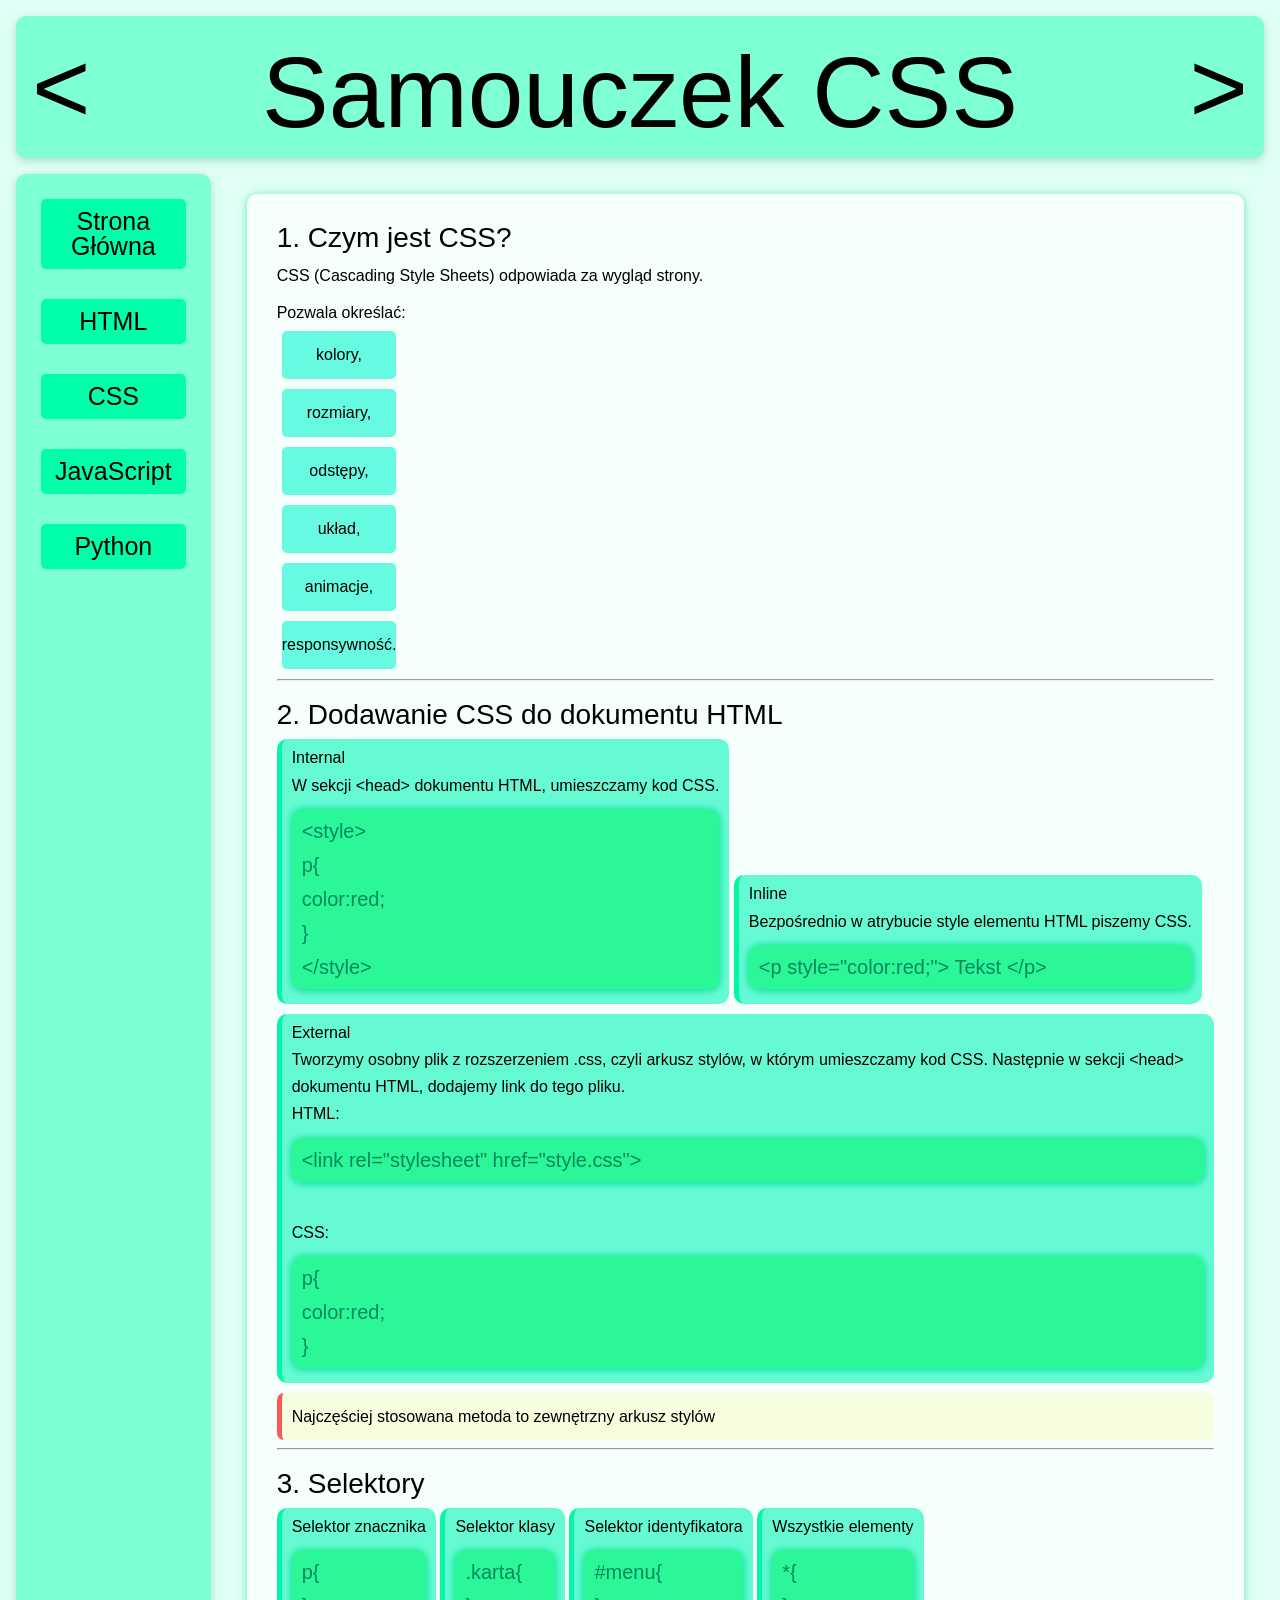
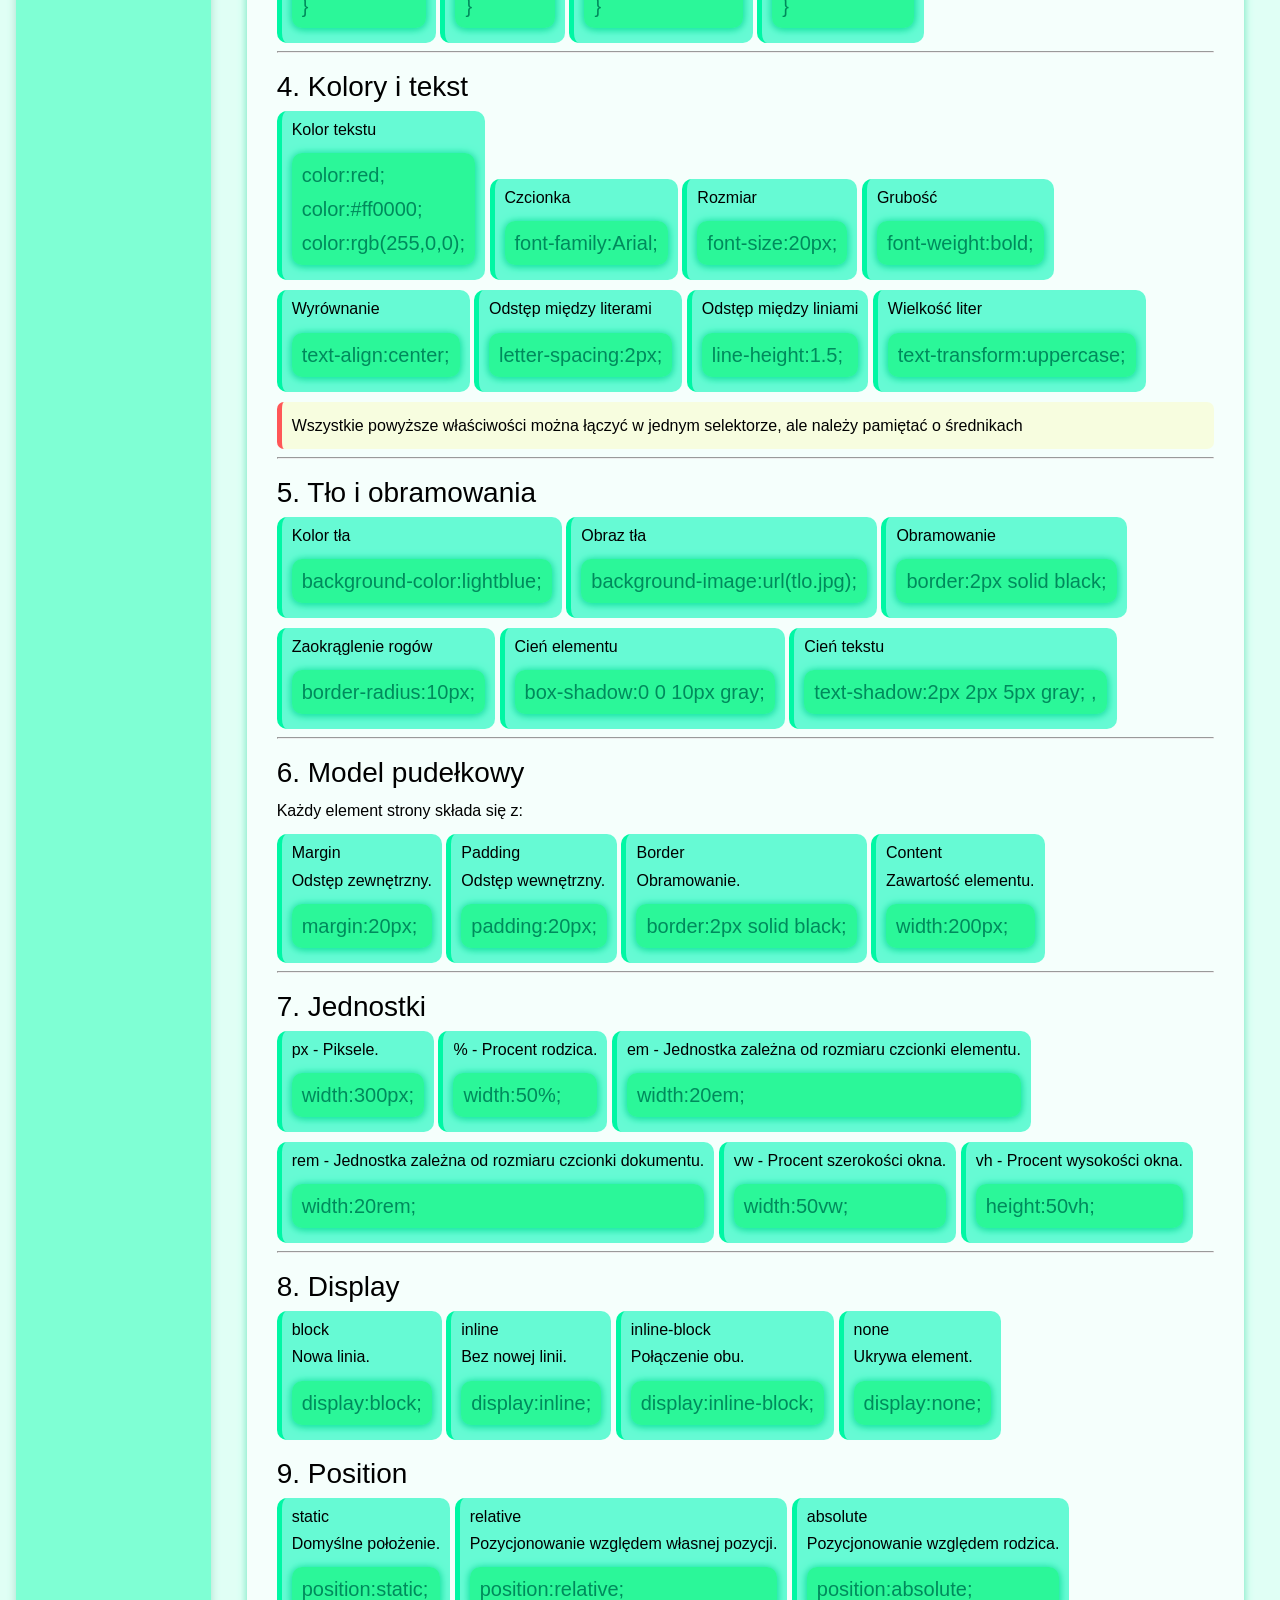
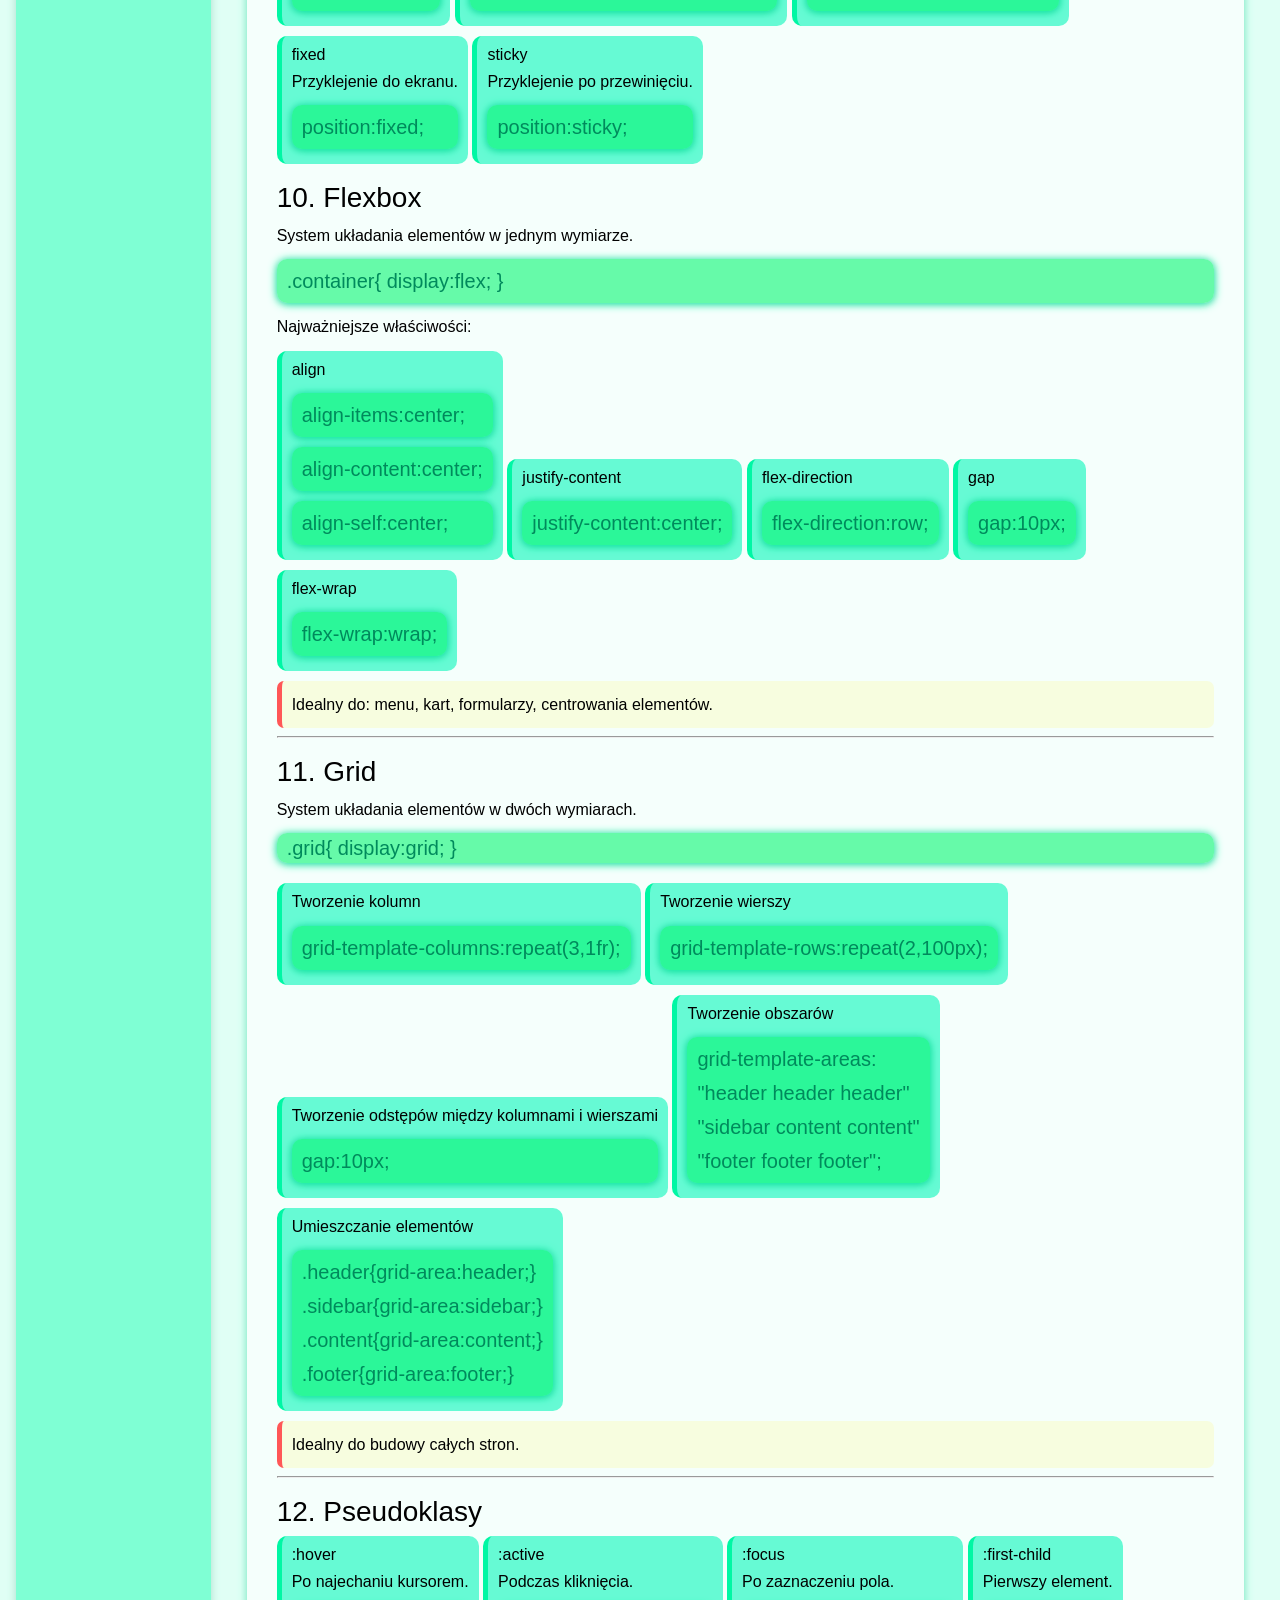
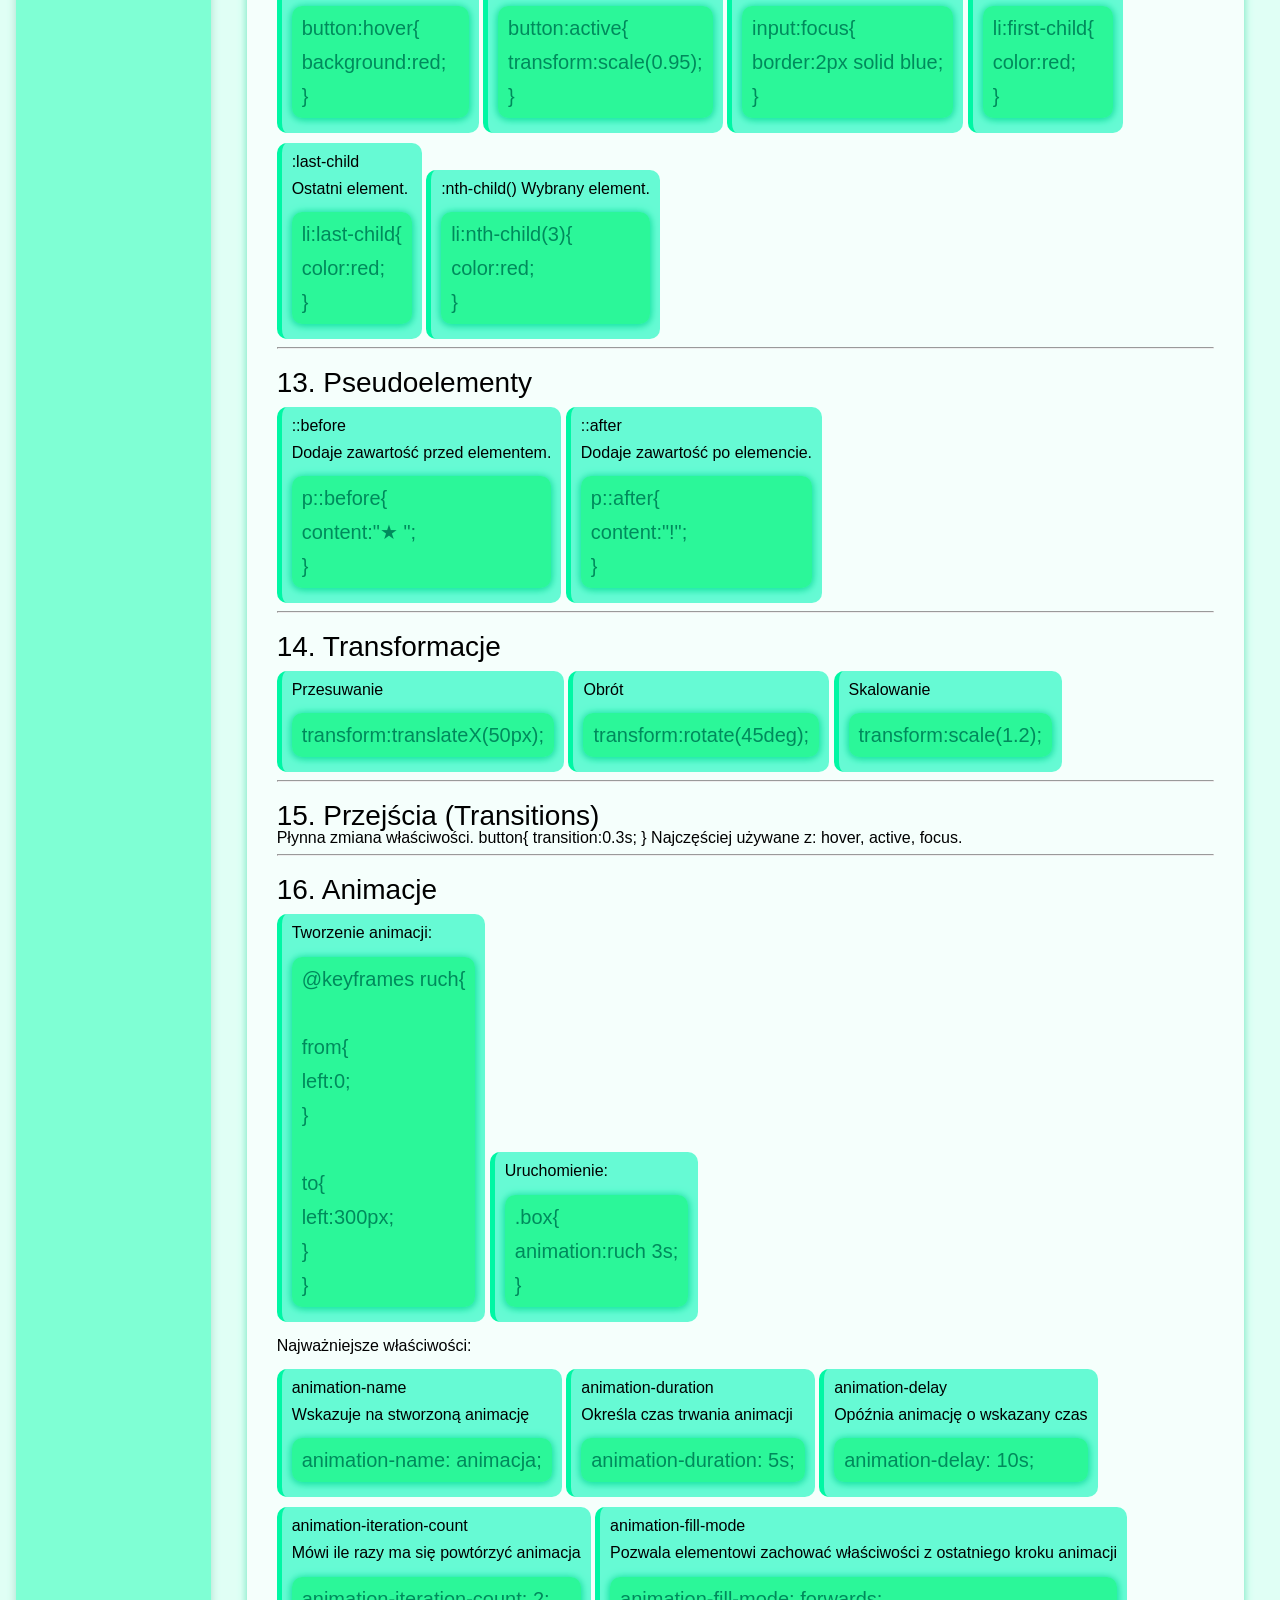
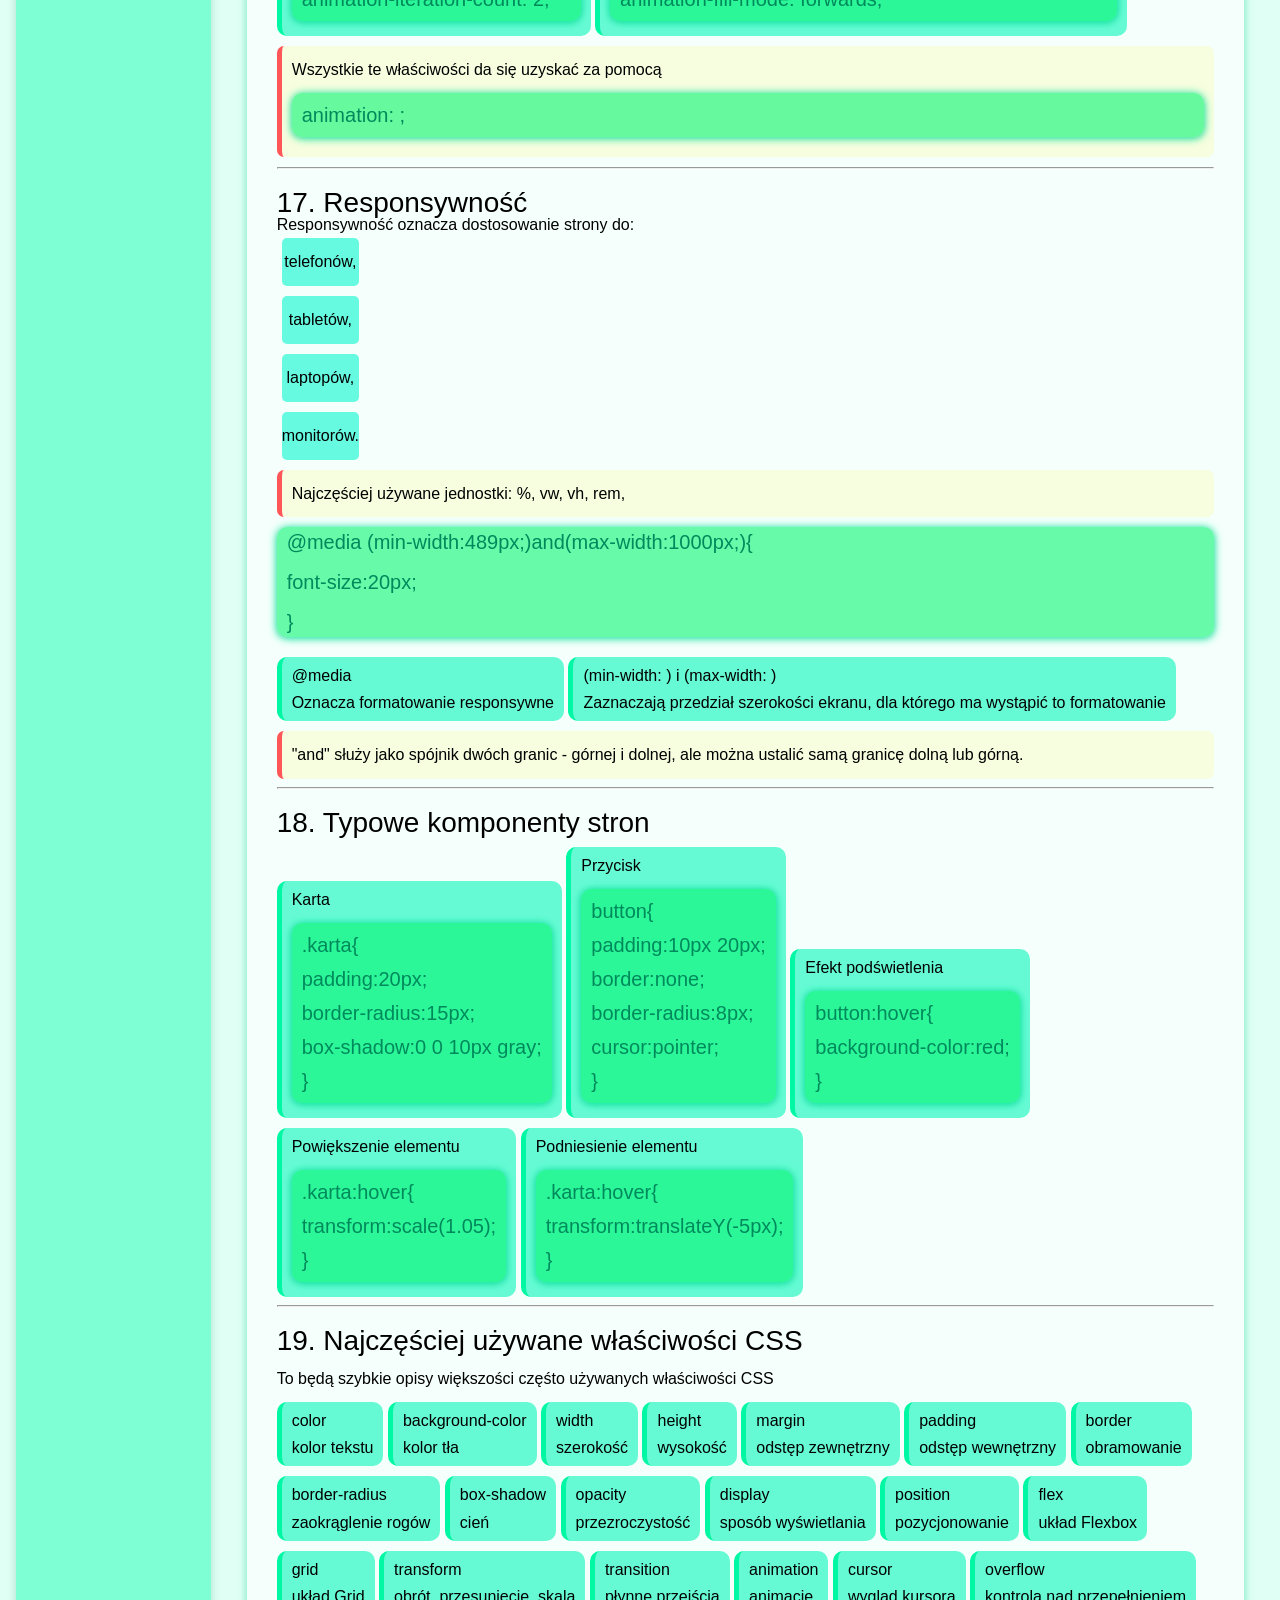
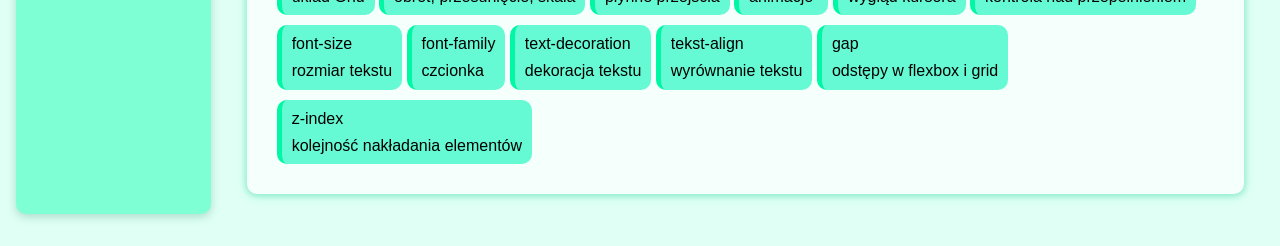
==== podstrony/CSS.html @ d65a2c93 "Add files via upload" ====
<!DOCTYPE html>
<html lang="pl">
<head>
    <meta charset="UTF-8">
    <meta name="viewport" content="width=device-width, initial-scale=1.0">
    <title>Samouczek CSS</title>
    <link rel="stylesheet" href="../arkusze/arkusz meyera.css">
    <link rel="stylesheet" href="../arkusze/styl.css">
</head>
<body>
    <header>
        <a id="poprzedni" href="HTML.html">&lt;</a>
        <h1>Samouczek CSS</h1>
        <a id="następny" href="JavaScript.html">&gt;</a>
    </header>
    <nav>
        <ul>
            <li class="Strona Główna"><a href="#">Strona Główna</a>
                <ul>
                    <li><a href="#">musisz</a></li>
                    <li><a href="#">wiedzieć</a></li>
                    <li><a href="#">o</a></li>
                    <li><a href="#">HTML 5</a></li>
                </ul>
            </li>
            <li class="HTML"><a href="#">HTML</a>
                <ul>
                    <li><a href="HTML.html#Czym jest HTML?">Czym jest HTML?</a></li>
                    <li><a href="HTML.html#Budowa dokumentu HTML">Budowa dokumentu HTML</a></li>
                    <li><a href="HTML.html#Podstawowe znaczniki">Podstawowe znaczniki</a></li>
                    <li><a href="HTML.html#Nagłówki">Nagłówki</a></li>
                    <li><a href="HTML.html#Teksty i formatowanie">Teksty i formatowanie</a></li>
                    <li><a href="HTML.html#Listy">Listy</a></li>
                    <li><a href="HTML.html#Linki">Linki</a></li>
                    <li><a href="HTML.html#Obrazy">Obrazy</a></li>
                    <li><a href="HTML.html#Tabele">Tabele</a></li>
                    <li><a href="HTML.html#Formularze">Formularze</a></li>
                    <li><a href="HTML.html#Semantyka HTML">Semantyka HTML</a></li>
                    <li><a href="HTML.html#Atrybuty HTML">Atrybuty HTML</a></li>
                    <li><a href="HTML.html#Klasy i identyfikatory">Klasy i identyfikatory</a></li>
                </ul>
            </li>
            <li class="CSS"><a href="#">CSS</a>
                <ul>
                    <li><a href="CSS.html#Czym jest CSS?">Czym jest CSS?</a></li>
                    <li><a href="CSS.html#Dodawanie CSS do dokumentu HTML">Dodawanie CSS do dokumentu HTML</a></li>
                    <li><a href="CSS.html#Selektory">Selektory</a></li>
                    <li><a href="CSS.html#Kolory i tekst">Kolory i tekst</a></li>
                    <li><a href="CSS.html#Tło i obramowania">Tło i obramowania</a></li>
                    <li><a href="CSS.html#Model pudełkowy">Model pudełkowy</a></li>
                    <li><a href="CSS.html#Jednostki">Jednostki</a></li>
                    <li><a href="CSS.html#Display">Display</a></li>
                    <li><a href="CSS.html#Position">Position</a></li>
                    <li><a href="CSS.html#Flexbox">Flexbox</a></li>
                    <li><a href="CSS.html#Grid">Grid</a></li>
                    <li><a href="CSS.html#Pseudoklasy">Pseudoklasy</a></li>
                    <li><a href="CSS.html#Pseudoelementy">Pseudoelementy</a></li>
                    <li><a href="CSS.html#Transformacje">Transformacje</a></li>
                    <li><a href="CSS.html#Przejścia">Przejścia</a></li>
                    <li><a href="CSS.html#Animacje">Animacje</a></li>
                    <li><a href="CSS.html#Responsywność">Responsywność</a></li>
                    <li><a href="CSS.html#Typowe kompnenty stron">Typowe kompnenty stron</a></li>
                    <li><a href="CSS.html#Najczęściej używane właściwości CSS">Najczęściej używane właściwości CSS</a></li>
                </ul>
            </li>
            <li class="JavaScript"><a href="#">JavaScript</a>
                <ul>
                    <li><a href="JavaScript.html">Niedostępne</a></li>
                </ul>
            </li>
            <li class="Python"><a href="#">Python</a>
                <ul>
                    <li><a href="Python.html">Niedostępne</a></li>
                </ul>
            </li>
        </ul>
    </nav>
    <div id="content">
    <section>
        <div id="Czym jest CSS?">
            <h2>1. Czym jest CSS?</h2>
            <p>CSS (Cascading Style Sheets) odpowiada za wygląd strony.</p>
            <p>Pozwala określać:</p>
            <ul>
                <li>kolory,</li>
                <li>rozmiary,</li>
                <li>odstępy,</li>
                <li>układ,</li>
                <li>animacje,</li>
                <li>responsywność.</li>
            </ul>
            <hr>
        </div>
        <div id="Dodawanie CSS do dokumentu HTML">
            <h2>2. Dodawanie CSS do dokumentu HTML</h2>
            <p class="podpunkt">Internal<br>
                W sekcji &lt;head&gt; dokumentu HTML, umieszczamy kod CSS.
                <code>
                    &lt;style&gt;<br>
                    p{<br>
                        color:red;<br>
                    }<br>
                    &lt;/style&gt;
        </code>
</p>
            <p class="podpunkt">Inline<br>
                Bezpośrednio w atrybucie style elementu HTML piszemy CSS.
                <code>
            &lt;p style="color:red;"&gt;
                Tekst
            &lt;/p&gt;
            </code>
            </p>
            
<p class="podpunkt">External<br>
    Tworzymy osobny plik z rozszerzeniem .css, czyli arkusz stylów, w którym umieszczamy kod CSS. Następnie w sekcji &lt;head&gt; dokumentu HTML, dodajemy link do tego pliku.
    <br>HTML:
    <code>
        &lt;link rel="stylesheet" href="style.css"&gt;
    </code>
    <br>CSS:<br>
    <code>
        p{<br>
            color:red;<br>
        }<br>
    </code>
    <link rel="stylesheet" href="style.css">
</p>
<p class="important">Najczęściej stosowana metoda to zewnętrzny arkusz stylów</p>
<hr>
</div>
        <div id="Selektory">
            <h2>3. Selektory</h2>
            <p class="podpunkt">Selektor znacznika
            <code>
                p{<br>
                }
            </code>
        </p>
            <p class="podpunkt">Selektor klasy
            <code>
                .karta{<br>
                }
            </code>
        </p>

<p class="podpunkt">Selektor identyfikatora<br>
    <code>
        #menu{<br>
        }
    </code>
</p>
<p class="podpunkt">
Wszystkie elementy<br>
<code>
*{<br>}
</code>
</p>
<hr>
</div>
        <div id="Kolory i tekst">
            <h2>4. Kolory i tekst</h2>
            <p class="podpunkt">Kolor tekstu
            <code>
                color:red;<br>
                color:#ff0000;<br>
                color:rgb(255,0,0);
            </code>
            </p>
            <p class="podpunkt">Czcionka
            <code>
                font-family:Arial;
            </code>
        </p>
        <p class="podpunkt">Rozmiar
            <code>
                font-size:20px;
            </code>
        </p>
        <p class="podpunkt">Grubość
            <code>
                font-weight:bold;
            </code>
        </p>
        <p class="podpunkt">Wyrównanie
            <code>text-align:center;</code>
        </p>
        <p class="podpunkt">Odstęp między literami
            <code>letter-spacing:2px;</code>
        </p>
        <p class="podpunkt">Odstęp między liniami
            <code>line-height:1.5;</code>
        </p>
        <p class="podpunkt">Wielkość liter
            <code>text-transform:uppercase;</code>
        </p>
        <p class="important">Wszystkie powyższe właściwości można łączyć w jednym selektorze, ale należy pamiętać o średnikach</p>
        <hr>
        </div>
        <div id="Tło i obramowania">
            <h2>5. Tło i obramowania</h2>
            <p class="podpunkt">Kolor tła
                <code>
                    background-color:lightblue;
                </code>
            </p>
            <p class="podpunkt">Obraz tła
                <code>
                    background-image:url(tlo.jpg);
                </code>
            </p>
            <p class="podpunkt">Obramowanie
                <code>
                    border:2px solid black;
                </code>
            </p>
            <p class="podpunkt">Zaokrąglenie rogów
                <code>
                    border-radius:10px;
                </code>
            </p>
            <p class="podpunkt">Cień elementu
                <code>
                    box-shadow:0 0 10px gray;
                </code>
            </p>
             <p class="podpunkt">
                Cień tekstu
             <code>
text-shadow:2px 2px 5px gray;
,             </code>
             </p>
             <hr>
        </div>
        <div id="Model pudełkowy">
            <h2>6. Model pudełkowy</h2>

<p>Każdy element strony składa się z:<br>
</p>
<p class="podpunkt">Margin<br>
Odstęp zewnętrzny.
<code>
margin:20px;
</code>
</p>
<p class="podpunkt">Padding<br>
Odstęp wewnętrzny.
<code>
padding:20px;
</code>
</p>
<p class="podpunkt">Border<br>
Obramowanie.
<code>
border:2px solid black;
</code>
</p>
<p class="podpunkt">Content<br>
Zawartość elementu.
<code>
width:200px;
</code>
</p>
<hr>
        </div>
        <div id="Jednostki">
            <h2>7. Jednostki</h2>
            <p class="podpunkt">px - Piksele.
            <code>
                width:300px;
            </code>
            </p>
             <p class="podpunkt">
                % - Procent rodzica.
<code>
width:50%;
</code>
</p>
<p class="podpunkt">em - Jednostka zależna od rozmiaru czcionki elementu.
            <code>
                width:20em;
            </code>
        </p>
        <p class="podpunkt">rem - Jednostka zależna od rozmiaru czcionki dokumentu.
            <code>
                width:20rem;
            </code>
        </p>
        <p class="podpunkt">vw - Procent szerokości okna.
            <code>
                width:50vw;
            </code>
        </p>
        <p class="podpunkt">vh - Procent wysokości okna.
            <code>
                height:50vh;
            </code>
        </p>
<hr></div>
        <div id="Display">
            <h2>8. Display</h2>
            <p class="podpunkt">block<br>
                Nowa linia.
            <code>
                display:block;
            </code>
            </p>
            <p class="podpunkt">inline<br>
                Bez nowej linii.
            <code>
                display:inline;
            </code>
            </p>
            <p class="podpunkt">inline-block<br>
                Połączenie obu.
            <code>
                display:inline-block;
            </code>
            </p>
            <p class="podpunkt">none<br>
                Ukrywa element.
            <code>
                display:none;
            </code>
            </p>
        </div>
        <div id="Position"><h2>9. Position</h2>
            <p class="podpunkt">
                static<br>
                Domyślne położenie.
                <code>
                    position:static;
                </code>
            </p>
            <p class="podpunkt">
                relative<br>
                Pozycjonowanie względem własnej pozycji.
                <code>
                    position:relative;
                </code>
            </p>
            <p class="podpunkt">
                absolute<br>
                Pozycjonowanie względem rodzica.
                <code>
                    position:absolute;
                </code>
            </p>
            <p class="podpunkt">
                fixed<br>
                Przyklejenie do ekranu.
                <code>
                    position:fixed;
                </code>
            </p>
            <p class="podpunkt">
                sticky<br>
                Przyklejenie po przewinięciu.
                <code>
                    position:sticky;
                </code>
            </p>
        </div>
        <div id="Flexbox">
            <h2>10. Flexbox</h2>
            <p>System układania elementów w jednym wymiarze.
<code>
.container{
    display:flex;
}
</code>
            </p>
            <p>Najważniejsze właściwości:
                <p class="podpunkt">
                    align
                <code>
                    align-items:center;
                </code>
                <code>
                    align-content:center;
                </code>
                <code>
                    align-self:center;
                </code>
                </p>
                <p class="podpunkt">
                    justify-content
                <code>
                    justify-content:center;
                </code>
                </p>
                
                <p class="podpunkt">
                    flex-direction
                <code>
                    flex-direction:row;
                </code>
                </p>
                <p class="podpunkt">
                    gap
                <code>
                    gap:10px;
                </code>
                </p>
                <p class="podpunkt">
                    flex-wrap
                <code>
                    flex-wrap:wrap;
                </code>
                </p>
            </p>
            <p class="important">Idealny do: menu, kart, formularzy, centrowania elementów.

            </p>
<hr></div>
        <div id="Grid">
            <h2>11. Grid</h2>
            <p>System układania elementów w dwóch wymiarach.</p>
            <code>
                .grid{
                    display:grid;
                }
            </code>
        
        <p class="podpunkt">Tworzenie kolumn<br>
            <code>
            grid-template-columns:repeat(3,1fr);
            </code>
        </p>
        <p class="podpunkt">Tworzenie wierszy<br>
            <code>
            grid-template-rows:repeat(2,100px);
            </code>
        </p>
        <p class="podpunkt">Tworzenie odstępów między kolumnami i wierszami
            <code>
            gap:10px;  
            </code>
            </p>
         <p class="podpunkt">Tworzenie obszarów<br>
            <code>
                grid-template-areas:<br>
                "header header header"<br>
                "sidebar content content"<br>
                "footer footer footer";
            </code>
        </p>
        <p class="podpunkt">Umieszczanie elementów<br>
            <code>
                .header{grid-area:header;}<br>
                .sidebar{grid-area:sidebar;}<br>
                .content{grid-area:content;}<br>
                .footer{grid-area:footer;}
            </code></p>

<p class="important">Idealny do budowy całych stron.</p>
    <hr>
</div>
        <div id="Pseudoklasy">
           <h2>12. Pseudoklasy</h2>
           <p class="podpunkt">:hover<br>
                Po najechaniu kursorem.
           <code>
button:hover{<br>
    background:red;<br>
}
</code>
</p>
<p class="podpunkt">
        :active<br>
        Podczas kliknięcia.
<code>
button:active{<br>
    transform:scale(0.95);<br>
}
</code>
</p>
<p class="podpunkt">
        :focus<br>
        Po zaznaczeniu pola.
<code>
input:focus{<br>
    border:2px solid blue;<br>
}<br>
</code>
</p>
<p class="podpunkt">
:first-child<br>
Pierwszy element.
<code>
li:first-child{<br>
    color:red;<br>
}
</code>
</p>
<p class="podpunkt">
:last-child<br>
Ostatni element.
<code>
li:last-child{<br>
    color:red;<br>
}
</code>
</p>
<p class="podpunkt">
:nth-child()

Wybrany element.
<code>
li:nth-child(3){<br>
    color:red;<br>
}
</code>
</p>
<hr>
</div>
        <div id="Pseudoelementy">
            <h2>13. Pseudoelementy</h2>
            <p class="podpunkt">::before<br>
            Dodaje zawartość przed elementem.
<code>
p::before{<br>
    content:"★ ";<br>
}
</code>
</p>
<p class="podpunkt">::after<br>
Dodaje zawartość po elemencie.
<code>
p::after{<br>
    content:"!";<br>
}
</code>
</p>
<hr>
</div>
        <div id="Transformacje">
            <h2>14. Transformacje</h2>
            <p class="podpunkt">Przesuwanie
            <code>
                transform:translateX(50px);
            </code>
            </p>
            <p class="podpunkt">Obrót
            <code>
                transform:rotate(45deg);
            </code>
            </p>
            <p class="podpunkt">Skalowanie
            <code>
                transform:scale(1.2);
            </code>
        </p>
        <hr></div>
        <div id="Przejścia">
            <h2>15. Przejścia (Transitions)</h2>

Płynna zmiana właściwości.

button{
    transition:0.3s;
}

Najczęściej używane z:

hover,
active,
focus.<hr></div>
        <div id="Animacje">
            <h2>16. Animacje</h2>
        <p class="podpunkt">
Tworzenie animacji:
<code>
@keyframes ruch{<br>
    <br>
    from{<br>
        left:0;<br>
    }<br>
    <br>
    to{<br>
        left:300px;<br>
    }<br>

}
</code>
</p>
<p class="podpunkt">Uruchomienie:<br>
<code>
.box{<br>
    animation:ruch 3s;<br>
}</code>
</p>
<p>Najważniejsze właściwości:
<p class="podpunkt">
animation-name<br>
Wskazuje na stworzoną animację
<code>
    animation-name: animacja;
</code></p>
<p class="podpunkt">
animation-duration<br>
Określa czas trwania animacji
<code>
    animation-duration: 5s;
</code></p>
<p class="podpunkt">
animation-delay<br>
Opóźnia animację o wskazany czas
<code>
    animation-delay: 10s;
</code>
</p>
<p class="podpunkt">
animation-iteration-count<br>
Mówi ile razy ma się powtórzyć animacja
<code>
    animation-iteration-count: 2;
</code>
</p>
<p class="podpunkt">
animation-fill-mode<br>
Pozwala elementowi zachować właściwości z ostatniego kroku animacji
<code>
    animation-fill-mode: forwards;
</code>
</p>
<p class="important">
    Wszystkie te właściwości da się uzyskać za pomocą <code>animation: ;</code>
</p>
</p>
<hr>
</div>
        <div id="Responsywność">
            <h2>17. Responsywność</h2>
Responsywność oznacza dostosowanie strony do:
<ul>
    <li>telefonów,</li>
    <li>tabletów,</li>
    <li>laptopów,</li>
    <li>monitorów.</li>
</ul>
<p class="important">
Najczęściej używane jednostki:

%,
vw,
vh,
rem,
</p>
<code>
    @media (min-width:489px;)and(max-width:1000px;){<br>
        <br>
        font-size:20px;<br>
        <br>
    }
</code>
<p class="podpunkt">
    @media<br>
    Oznacza formatowanie responsywne
</p>
<p class="podpunkt">
    (min-width: ) i (max-width: )<br>
    Zaznaczają przedział szerokości ekranu, dla którego ma wystąpić to formatowanie
</p>
<p class="important">
    "and" służy jako spójnik dwóch granic - górnej i dolnej, ale można ustalić samą granicę dolną lub górną.
</p>
<hr></div>
        <div id="Typowe kompnenty stron">
            <h2>18. Typowe komponenty stron</h2>
<p class="podpunkt">Karta
    <code>
.karta{<br>
    padding:20px;<br>
    border-radius:15px;<br>
    box-shadow:0 0 10px gray;<br>
}
</code>
</p>
<p class="podpunkt">
Przycisk
<code>
button{<br>
    padding:10px 20px;<br>
    border:none;<br>
    border-radius:8px;<br>
    cursor:pointer;<br>
}
</code>
</p>
<p class="podpunkt">
Efekt podświetlenia
<code>
button:hover{<br>
    background-color:red;<br>
}
</code>
</p>
<p class="podpunkt">
Powiększenie elementu
<code>
.karta:hover{<br>
    transform:scale(1.05);<br>
}
</code>
</p>
<p class="podpunkt">
Podniesienie elementu
<code>
.karta:hover{<br>
    transform:translateY(-5px);<br>
}
</code>
</p>
<hr></div>
        <div id="Najczęściej używane właściwości CSS">
            <h2>19. Najczęściej używane właściwości CSS</h2>
            <p>To będą szybkie opisy większości częśto używanych właściwości CSS</p>
            <p class="podpunkt">
                color<br>
                kolor tekstu
            </p>
            <p class="podpunkt">
                background-color<br>
                kolor tła
            </p>
            <p class="podpunkt">
                width<br>
                szerokość
            </p>
            <p class="podpunkt">
                height<br>
                wysokość
            </p>
            <p class="podpunkt">
                margin<br>
                odstęp zewnętrzny
            </p>
            <p class="podpunkt">
                padding<br>
                odstęp wewnętrzny
            </p>
            <p class="podpunkt">
                border<br>
                obramowanie
            </p>
            <p class="podpunkt">
                border-radius<br>
                zaokrąglenie rogów
            </p>
            <p class="podpunkt">
                box-shadow<br>
                cień
            </p>
            <p class="podpunkt">
                opacity<br>
                przezroczystość
            </p>
            <p class="podpunkt">
                display<br>
                sposób wyświetlania
            </p>
            <p class="podpunkt">
                position<br>
                pozycjonowanie
            </p>
            <p class="podpunkt">
                flex<br>
                układ Flexbox
            </p>
            <p class="podpunkt">
                grid<br>
                układ Grid
            </p>
            <p class="podpunkt">
                transform<br>
                obrót, przesunięcie, skala
            </p>
            <p class="podpunkt">
                transition<br>
                płynne przejścia
            </p>
            <p class="podpunkt">
                animation<br>
                animacje
            </p>
            <p class="podpunkt">
                cursor<br>
                wygląd kursora
            </p>
            <p class="podpunkt">
                overflow<br>
                kontrola nad przepełnieniem
            </p>
            <p class="podpunkt">
                font-size<br>
                rozmiar tekstu
            </p>
            <p class="podpunkt">
                font-family<br>
                czcionka
            </p>
            <p class="podpunkt">
                text-decoration<br>
                dekoracja tekstu
            </p>
            <p class="podpunkt">
                tekst-align<br>
                wyrównanie tekstu
            </p>
            <p class="podpunkt">
                gap<br>
                odstępy w flexbox i grid
            </p>
            <p class="podpunkt">
                z-index<br>
                kolejność nakładania elementów
            </p>

        </div>
    </section>

    </div>
</body>
</html>
---- arkusze/arkusz meyera.css ----
html, body, div, span, applet, object, iframe,
h1, h2, h3, h4, h5, h6, p, blockquote, pre,
a, abbr, acronym, address, big, cite, code,
del, dfn, em, img, ins, kbd, q, s, samp,
small, strike, strong, sub, sup, tt, var, u, i, center,
dl, dt, dd, ol, ul, li,
fieldset, form, label, legend,
caption, tbody, tfoot, thead,
article, aside, canvas, details, embed, 
figure, figcaption, footer, header, hgroup, 
menu, nav, output, ruby, section, summary,
time, mark, audio, video {
	margin: 0;
	padding: 0;
	border: 0;
	font-size: 100%;
	font: inherit;
	vertical-align: baseline;
}
/* HTML5 display-role reset for older browsers */
article, aside, details, figcaption, figure, 
footer, header, hgroup, menu, nav, section {
	display: block;
}
body {
	line-height: 1;
}
ol, ul {
	list-style: none;
}
blockquote, q {
	quotes: none;
}
blockquote:before, blockquote:after,
q:before, q:after {
	content: '';
	content: none;
}
table {
	border-collapse: collapse;
	border-spacing: 0;
}
---- arkusze/styl.css ----
*{
    box-sizing: border-box;
}
html{
    scroll-behavior: smooth;
    
}
body{
    display: grid;
    grid-template-columns: repeat(12, 1fr);
    grid-template-rows: auto auto 1fr auto;
    gap: 16px;
    margin-left: 16px;
    margin-right: 16px;
    font-family: "Comic Sans MS", cursive, sans-serif;
    background-color: rgb(224, 255, 245);
    overflow: break-word;
    word-break: break-word;
}
header{
    margin-top: 16px;
    border-radius: 10px;
    text-align: center;
    background-color: aquamarine;
    box-shadow: 0px 3px 10px #aaddcb;
    grid-column: span 12;
    display: grid;
    grid-template-columns: auto 1fr auto;
}
header h1{
    margin-top: 10px;
    overflow:break-word;
    min-width: 0;
}
header a{
    text-decoration: none;
    color: black;
    border-radius: 5px;
    display: block;
    text-align: center;
}
#poprzedni{
    align-self: center;
}
#następny{
    align-self: center;
}
nav{
    background-color:aquamarine;
    border-radius: 10px;
    padding: 10px;
    box-shadow: 0px 3px 10px #aaddcb;
    height: auto;
}

nav li{
    list-style-type: none;
    padding: 0;
    margin: 0;
    min-width: 0;
}
nav a{
    text-decoration: none;
    color: black;
    background-color: rgb(0, 255, 170);
    border-radius: 5px;
    display: block;
    text-align: center;
    overflow: break-word;
}
nav ul li ul{
    max-height: 0;
    opacity: 0;
    overflow: hidden;
    transition:
        max-height 0.2s ease 1s,
        opacity 0.2s ease 1s;
}
nav ul li ul a{
    display: block;
}

section{
    background-color: rgb(245, 255, 252);
    border-radius: 10px;
    padding: 10px;
    box-shadow: 0px 1px 10px aquamarine, 0px 1px 6px rgba(0, 0, 0, 0.2);
    display:block;
}
nav ul li:hover > ul{
        max-height: 1000px;
    opacity: 1;

    transition-delay: 0s;
    }
nav ul li:active > ul{
        max-height: 1000px;
        opacity: 1;
    }

nav ul li:hover > ul a{
        background-color: rgba(255, 246, 120, 0.219);
    }
nav ul li:active > ul a {
        background-color: rgba(255, 246, 120, 0.219);
    }
nav ul li:visited
    section h2{
        margin-top: 0;
        font-size: 24px;
        background-color: rgba(0, 247, 164, 0.342);
        display: block;
        border-radius: 10px;
        padding: 5px 10px;
    }
    section p{
        font-size: 16px;   
        margin-top: 10px;     
    }
    section ul{
        width: fit-content;
        text-align: center;
        margin:auto;
        padding: 0;
        margin: 0;
        display: block;
    }
    section ul li{
        list-style-type: none;
        line-height: 3;
        
        background-color: rgba(0, 247, 206, 0.582);
        border-radius: 5px;
        display: block;
        margin:5px;
        margin-bottom: 10px;
    }
    div{
        margin:20px;
    }
    nav ul li ul a:hover{
    background-color: rgba(255, 246, 120, 0.589);
}
    .important{
        background-color: rgba(255, 246, 120, 0.219);
        border-radius: 7px;
        padding: 10px;
        border-left: 5px solid rgb(255, 87, 87);
    }
    .podpunkt{
    background-color: rgba(0, 247, 185, 0.582);
    display: inline-block;
    padding: 5px 10px;
    border-radius: 10px;
    border-left: 5px solid rgb(0, 247, 164);
    align-self: center;
}
section div{
    grid-row: span 1;
}
code{
    background-color: rgba(0, 247, 111, 0.582);
    display: block;
    margin: auto;
    margin-bottom: 10px;
    margin-top: 10px;
    padding: 5px 10px;
    border-radius: 10px;
    color: rgb(0, 138, 92);
    box-shadow: 0px 1px 10px rgb(0, 247, 164), 0px 1px 6px rgba(0, 0, 0, 0.2);
}
section p span{
    background-color: rgb(255, 252, 209);
    border-radius: 5px;
    padding: 5px;
    display:inline-block;
    margin: 2px;
    
}
table, th, tr{
    border: 1px solid black;
}

@media (max-width:480px){

    header{
        padding: 16px;
        font-size: 30px;
    }
    nav{
        grid-column: span 12;
        padding: 5px;
        font-size: 10px;
    }
    nav > ul{
        display: grid;
        grid-template-columns: repeat(5, 1fr);
        gap: 8px;
        padding: 0;
        margin: 0;
}
    nav li{
        grid-column: span 1;
    }
    nav a{
        padding: 10px;
    }
    nav ul li a{
        margin: 0;
    }
    #content{
        grid-column: span 12;
        font-size: 12px;
    }
    section{
        line-height: 1.5;
        padding: 3px;
        grid-column: span 12;
    }
    section h2{
        font-size: 16px;  
}
    section p{
        font-size: 12px;
        display: block;
    }
    section ul li{
        font-size: 12px;
    }
    code{
        font-size: 14px;
    }
    .empty{
    font-size: 20px;
}
    .empty img{
        width: 20px;
        height: 20px;
}
    
}



@media (min-width:481px) and (max-width:768px){
    header{
        align-self: center;
        font-size: 35px;
        padding: 10px;
    }
    header a{
        padding: 0px;
        margin: 0px;
    }
    nav{
        grid-column: span 12;
        font-size: 16px;
    }
    nav > ul{
        display: grid;
        grid-template-columns: repeat(10, 1fr);
        gap: 16px;
        padding: 0;
        margin: 0;
}
    nav li{
        grid-column: span 2;
    }
    nav a{
        padding: 10px;
    }
    nav ul li a{
        margin: 5px;
    }
    #content{
        grid-column: span 12;
        display: grid;
        grid-template-columns: repeat(12, 1fr);
        gap: 16px;
        padding: 0;
        margin: 0;
    }
    section{
        grid-column: span 12;
    }
    section h2{
        font-size: 18px;
}
    section p{
        font-size: 14px;
        line-height: 1.5;
    }
    section ul li{
        font-size: 14px;
    }
    code{
        font-size: 16px;
    }
    .empty{
    font-size: 50px;
}
    .empty img{
        width: 50px;
        height: 50px;
}
    
}
@media (min-width:769px) and (max-width:1024px){
    header{
        padding: 16px;
        font-size: 65px;
        
    }
    nav{
        grid-column: span 2;
        grid-row: span 1;
        font-size: 22px;
        padding: 8px;
        position:sticky;
    }
    
    nav li{
        grid-column: span 2;
        margin: 0;
        
    }
    nav a{
        padding: 10px;
        grid-row: span 1;
        margin: 10px;
    }
    #content{
        position: relative;
        grid-column: span 10;
        font-size: 16px;
    }
    section{
        grid-column: span 10;
        display: block;
        font-size: 20px;
        
    }
    section h2{
        font-size: 22px;    
}
    section p{
        font-size: 16px;
        line-height: 1.7;
    }
    code{
        font-size: 20px;
    }
    .empty{
    font-size: 80px;
}
    .empty img{
        width: 80px;
        height: 80px;
}
}
@media (min-width:1024px){
    header{
        padding: 16px;
        font-size: 100px;
    }
    nav{
        grid-column: span 2;
        padding: 10px;
        font-size: 25px;
    }
    nav li{
        grid-column: span 2;
        margin: 0;
    }
    nav a{
        grid-column: span 2;
        padding: 10px;
        margin: 15px;
    }
    #content{
        grid-column: span 10;
        font-size: 16px;
    }
    section{
        grid-column: span 10;
    }
    section h2{
        font-size: 28px;    
}
    section p{
        font-size: 16px;
        line-height: 1.7;
    }
    code{
        font-size: 20px;
    }
    .empty{
    font-size: 100px;
}
    .empty img{
        width: 100px;
        height: 100px;
}
}

@keyframes navSelect{
        0%{opacity: 0;}
        100%{opacity: 1;}
}
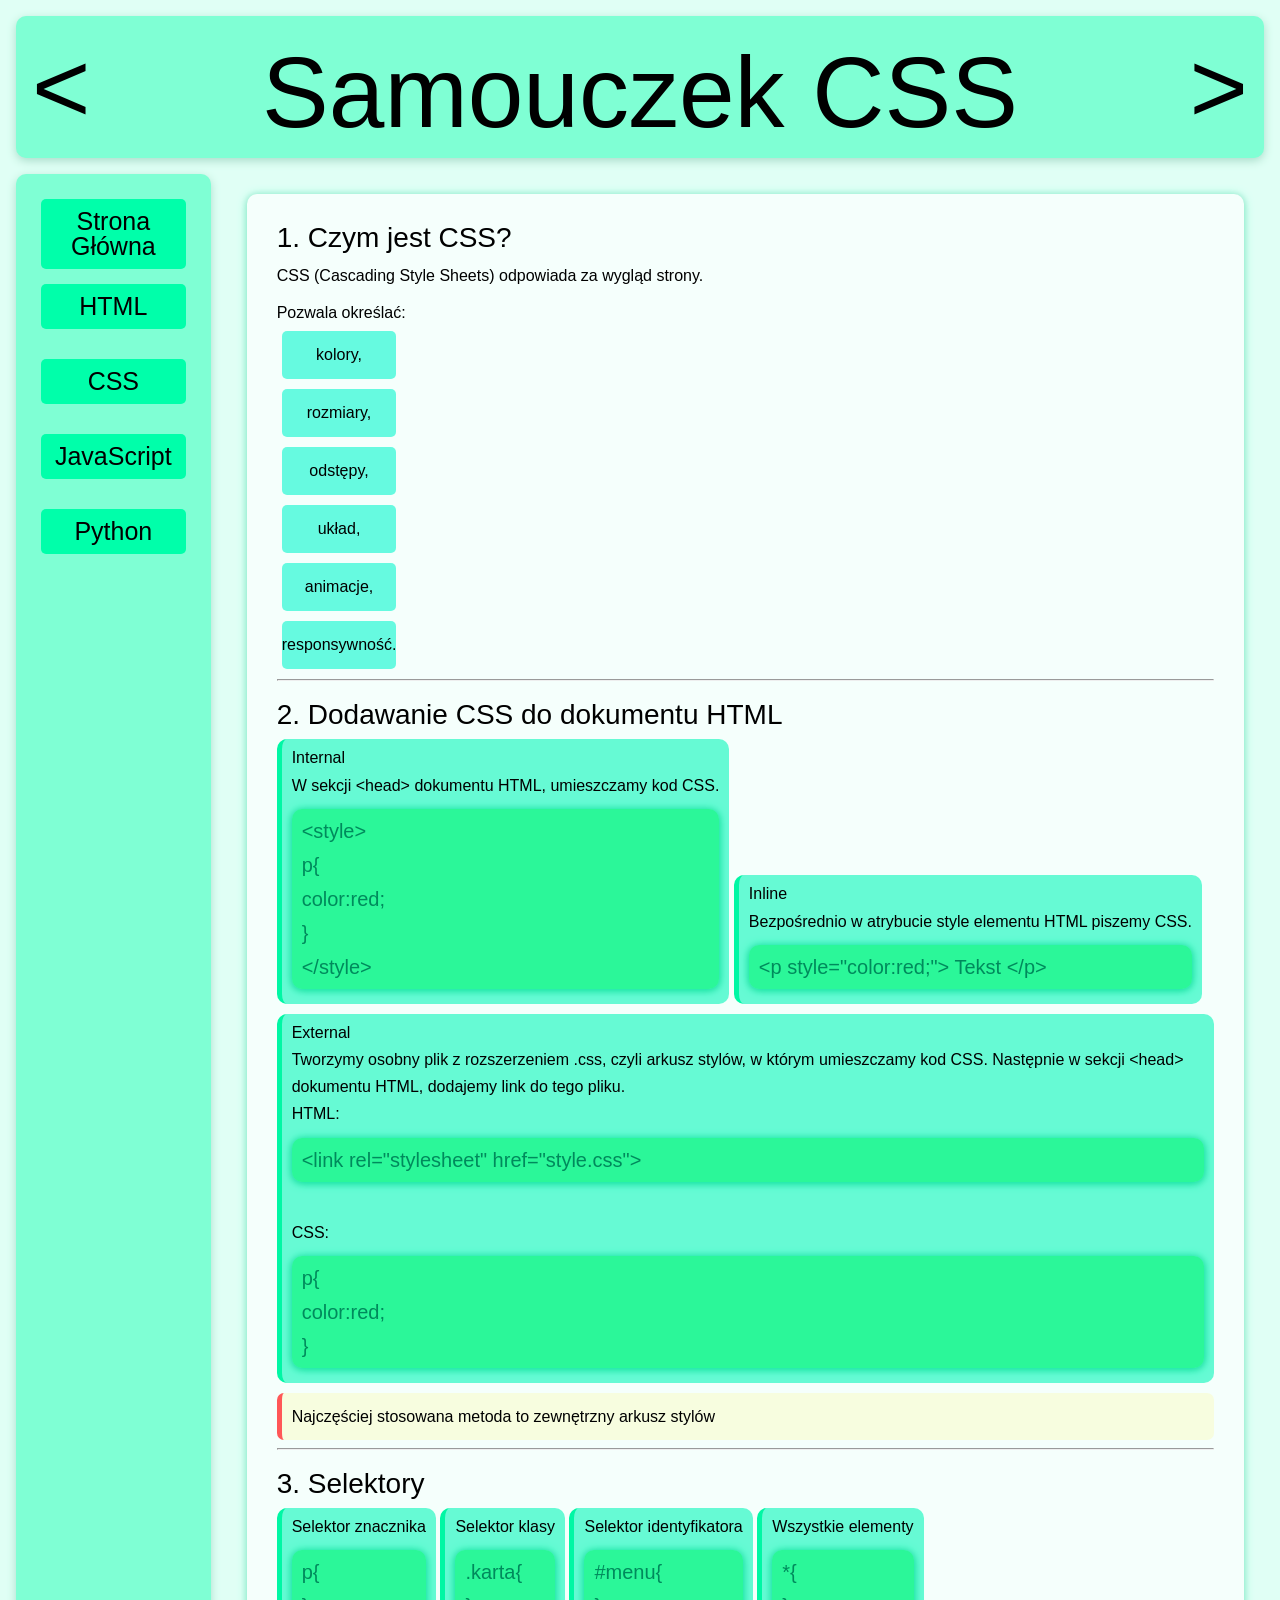
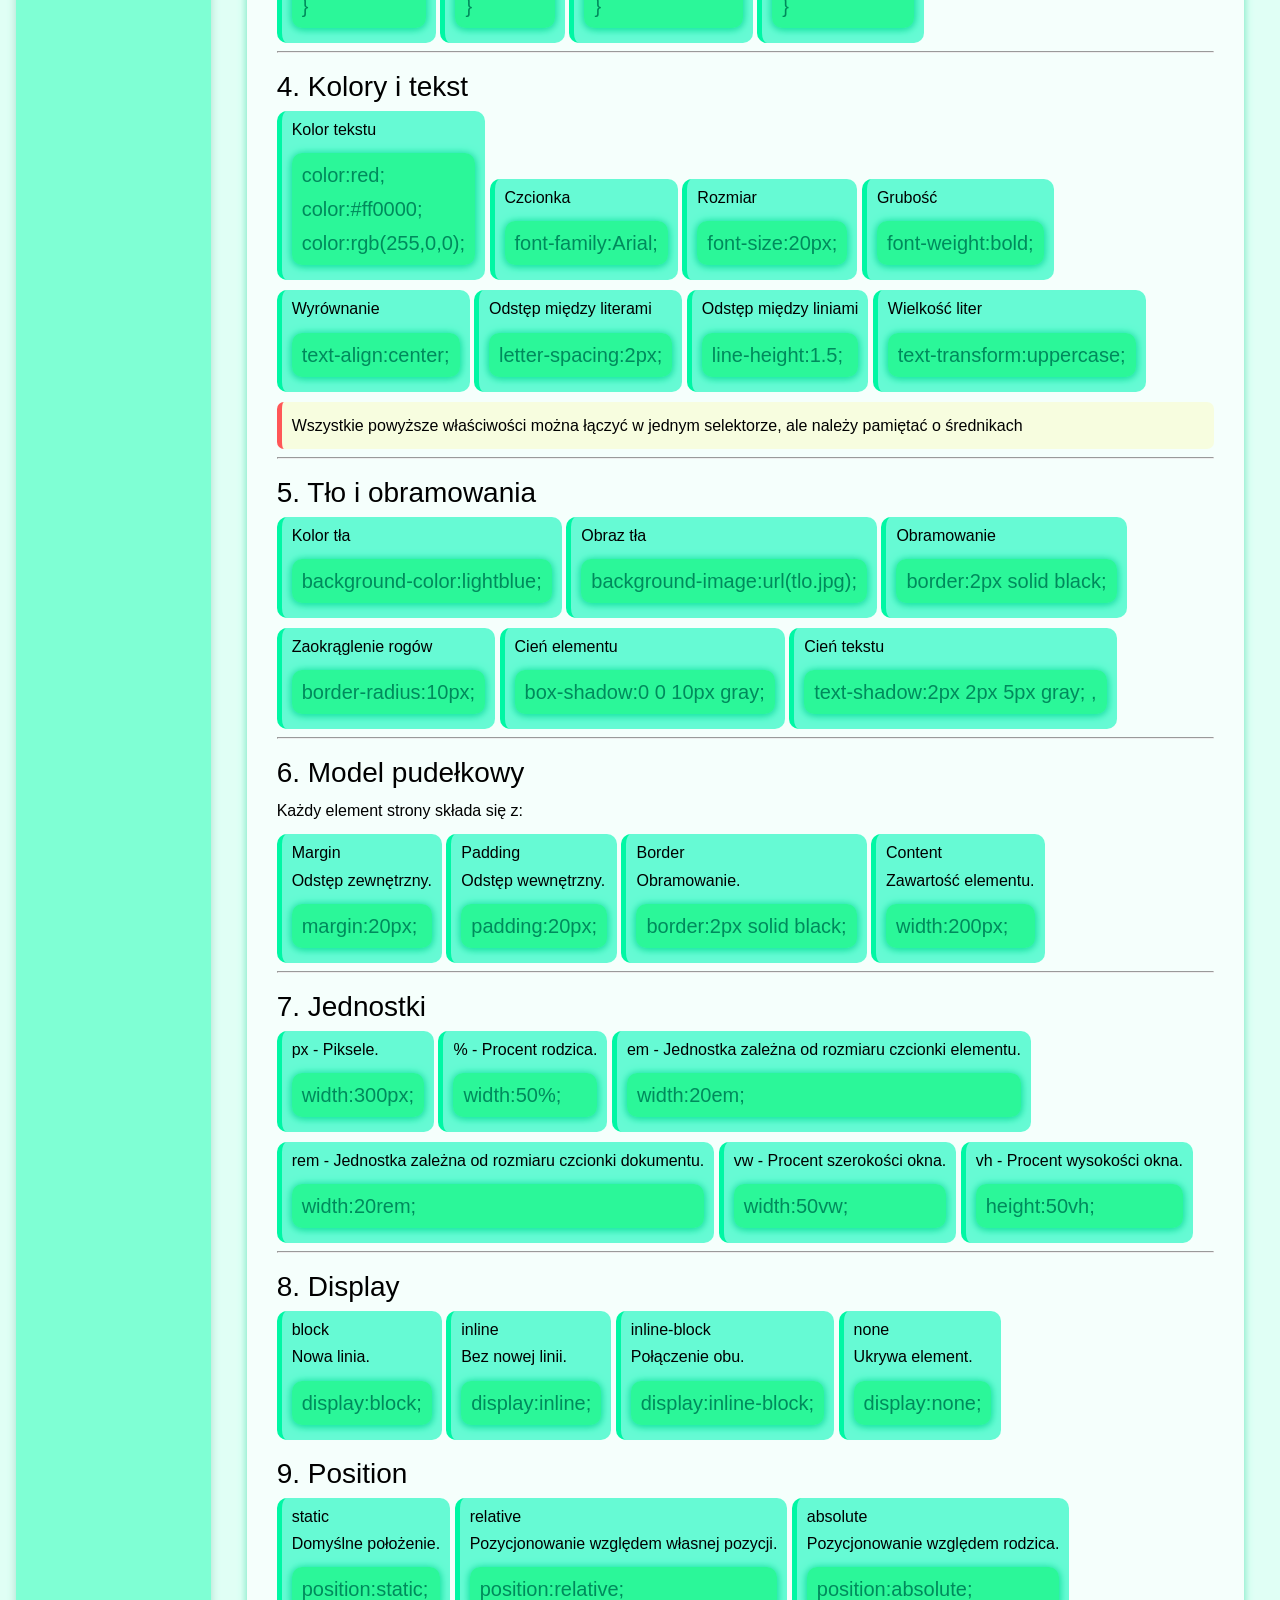
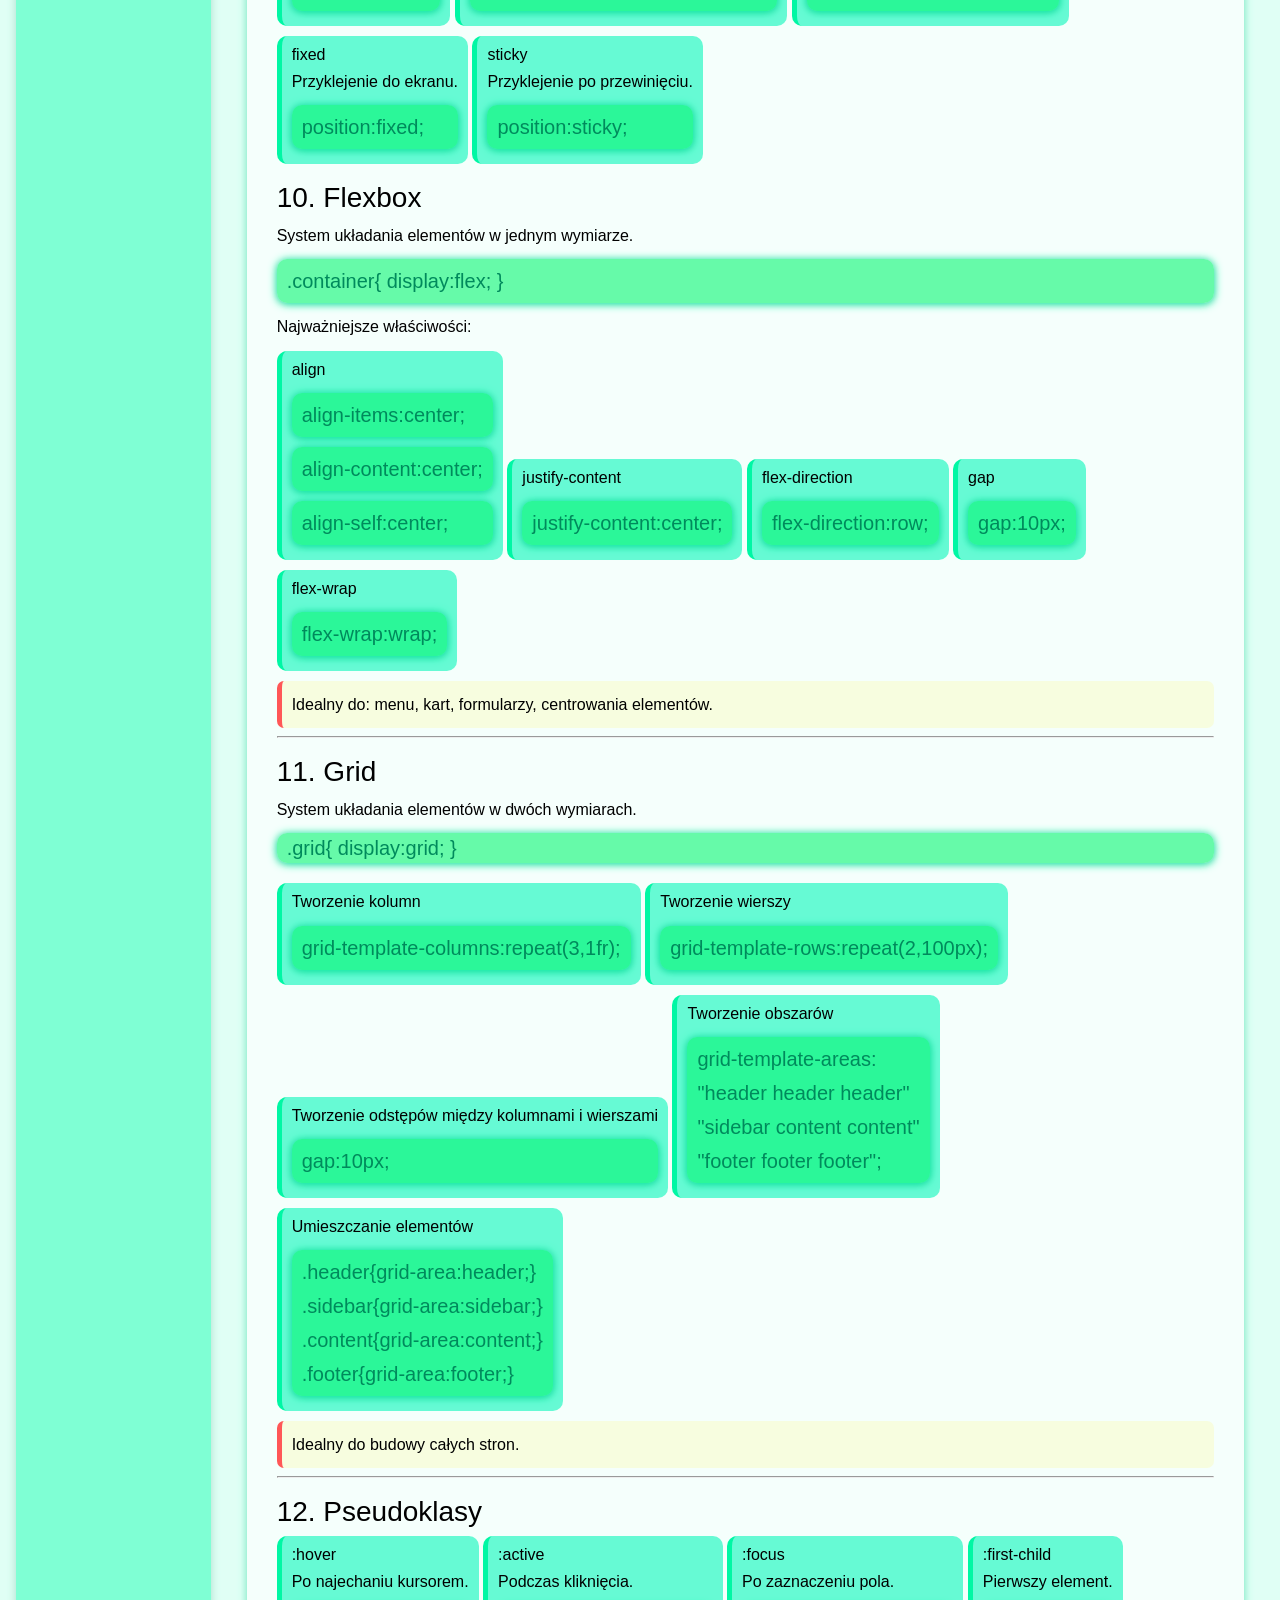
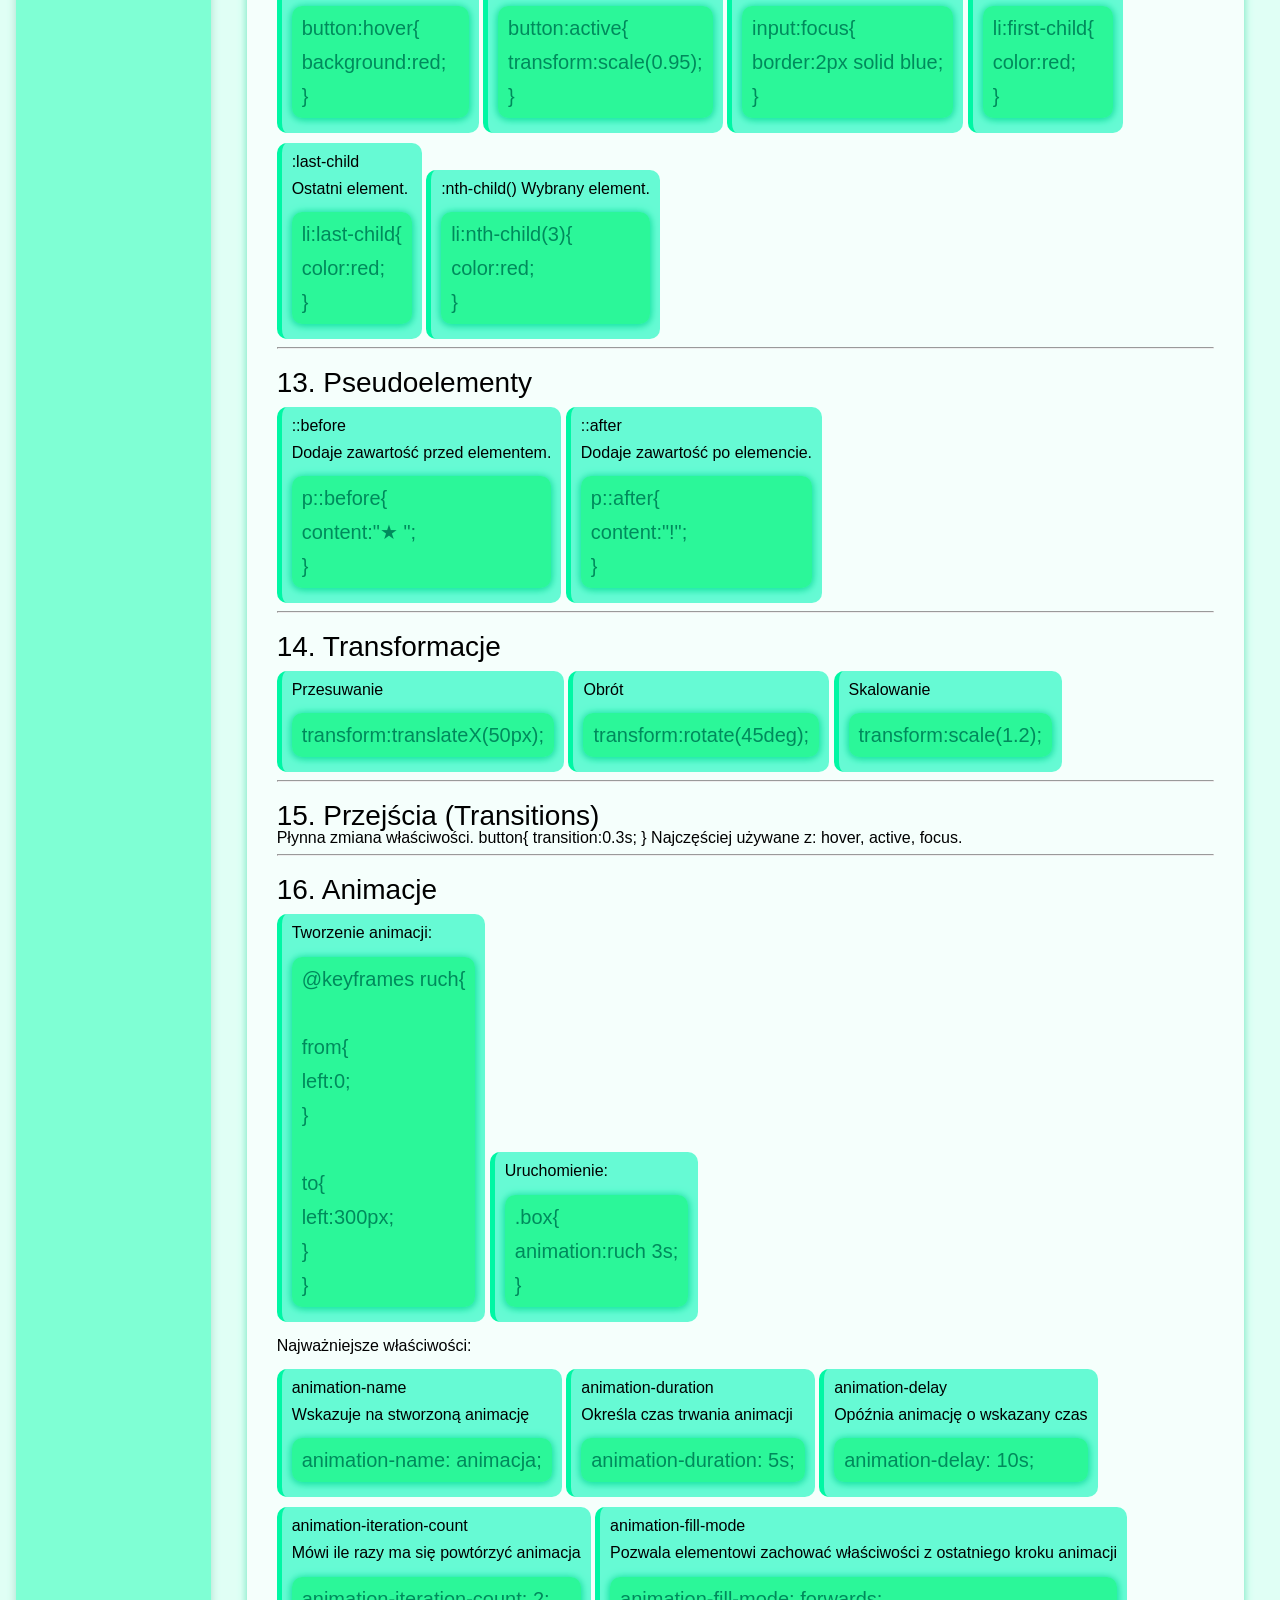
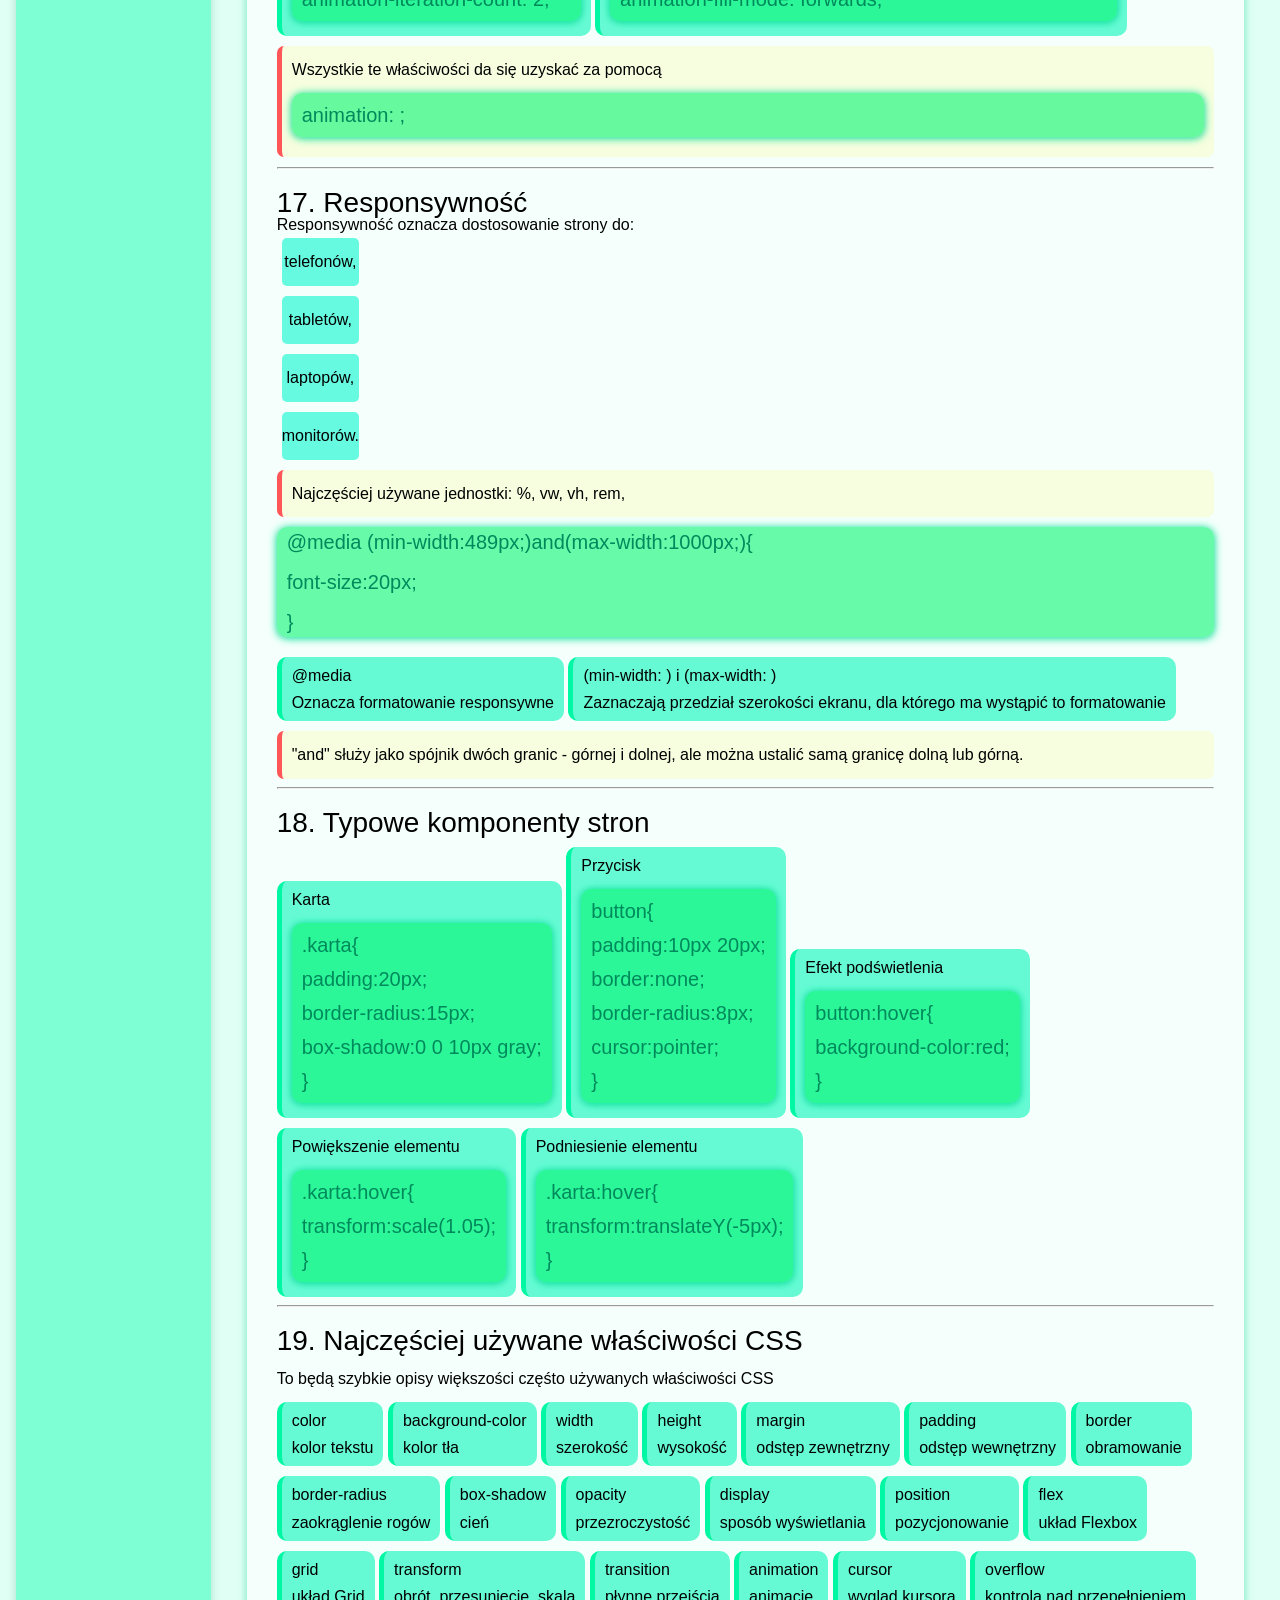
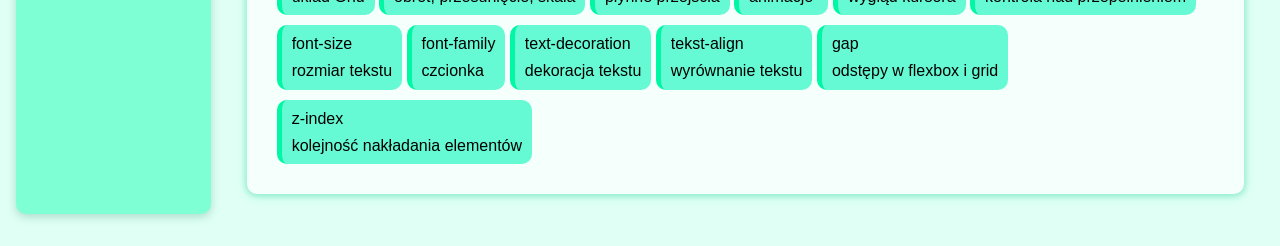
==== commit b8b65391: "Update fmt.Println message from 'Hello' to 'Goodbye'" ====
--- a/podstrony/CSS.html
+++ b/podstrony/CSS.html
@@ -15,14 +15,7 @@
     </header>
     <nav>
         <ul>
-            <li class="Strona Główna"><a href="#">Strona Główna</a>
-                <ul>
-                    <li><a href="#">musisz</a></li>
-                    <li><a href="#">wiedzieć</a></li>
-                    <li><a href="#">o</a></li>
-                    <li><a href="#">HTML 5</a></li>
-                </ul>
-            </li>
+            <li class="Strona Główna"><a href="#">Strona Główna</a></li>
             <li class="HTML"><a href="#">HTML</a>
                 <ul>
                     <li><a href="HTML.html#Czym jest HTML?">Czym jest HTML?</a></li>
@@ -822,4 +815,4 @@
 
     </div>
 </body>
-</html>+</html>
--- a/arkusze/styl.css
+++ b/arkusze/styl.css
@@ -16,6 +16,8 @@
     background-color: rgb(224, 255, 245);
     overflow: break-word;
     word-break: break-word;
+    font-family: 'Comic Neue', sans-serif;
+
 }
 header{
     margin-top: 16px;
@@ -182,7 +184,6 @@
 }
 
 @media (max-width:480px){
-
     header{
         padding: 16px;
         font-size: 30px;
@@ -243,6 +244,7 @@
 
 
 @media (min-width:481px) and (max-width:768px){
+
     header{
         align-self: center;
         font-size: 35px;
